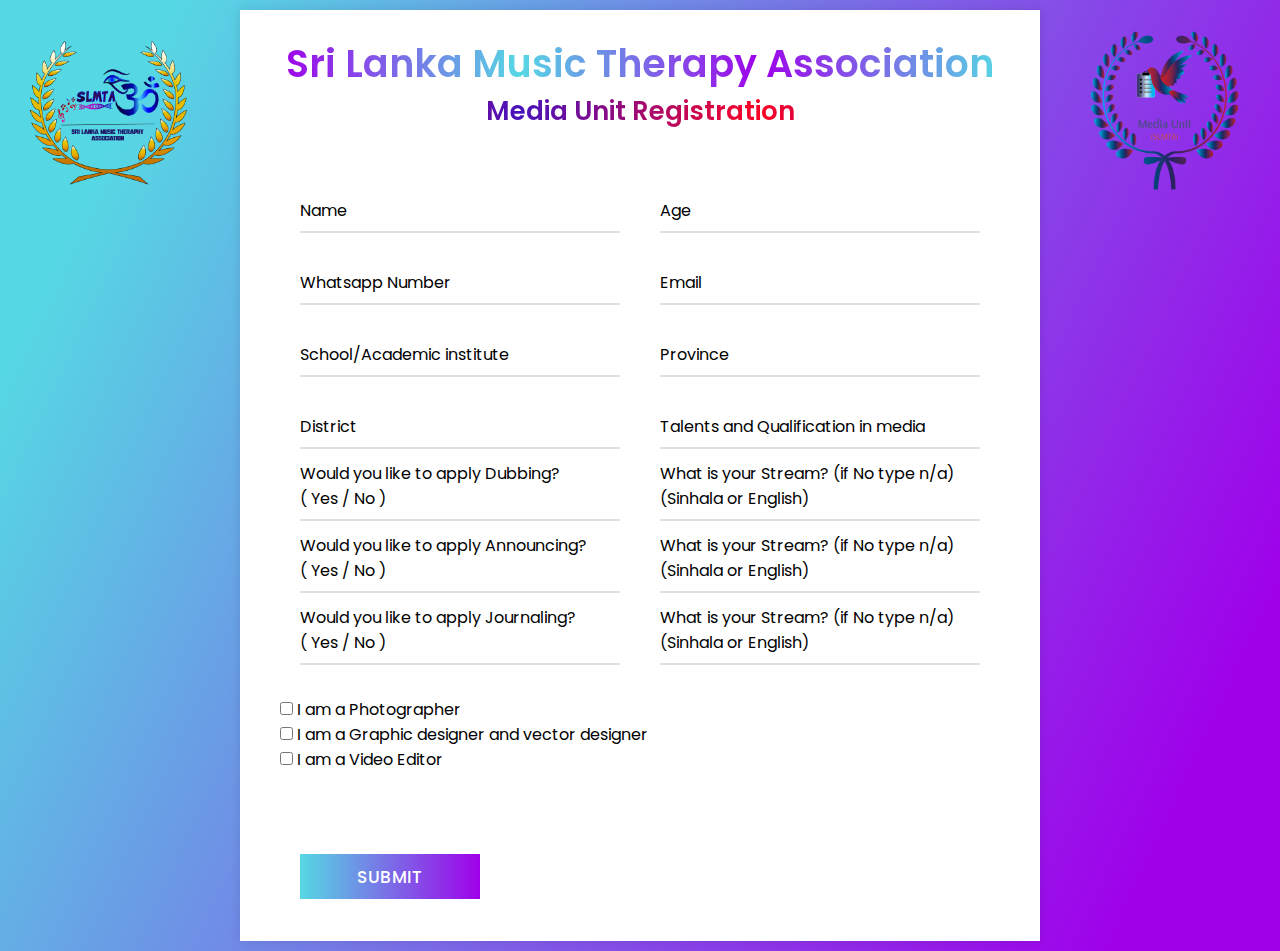
==== index.html @ 9f84288b "Update index.html" ====
<!DOCTYPE html>
<Head>
   <title>Media Unit Registration</title>
   <link rel="stylesheet" href="styles.css">
   <meta name="viewport" content="width=device-width, initial-scale=1.0">
   <link rel="icon" type="image/x-icon" href="/images/favicon.ico">

</Head>
<body>

  <!--<div class="login-box">
    <h2>Media Unit Registration</h2>
  <div class="login-box">
    <form method="POST" action="https://script.google.com/macros/s/AKfycbwlajKl7JKQWzt21GczeJNdvk8R4gwn4f8wkMARCUDbWmtTAyko8d8rWEUf4PyGnw3NqQ/exec">
      <div class="user-box">
       <input name="Email" type="email" placeholder="Email" required>
      </div> 
       <div class="user-box">
         <input name="Name" type="text" placeholder="Name" required>
        </div>
       
     <button type="submit">Send</button>
    </form>
  </div> -->
  
 
 <div id="">
    <img src="Artboard 1.png" class="ribbon"/>
 </div>
 <div id="">
  <img src="Artboard-1.png" class="ribbon1"/>
</div>

  <div class="container">
    <div class="text">
       Sri Lanka Music Therapy Association 
    </div>
    <div class="text1">
      Media Unit Registration
    </div>
    
      
      
    <form method="POST" action="https://script.google.com/macros/s/AKfycbwZbk7I2KKvPENpP1dNNU8o6AcaLxayD1OsNmMtJYJhrAs-JM82v4S8M_LdCzqXC4WZSA/exec">
       <div class="form-row">
          <div class="input-data">
             <input name="Name" type="text" required>
             <div class="underline"></div>
             <label for="">Name</label>
          </div>
          <br>
          <div class="input-data">
             <input name="Age" type="text" required>
             <div class="underline"></div>
             <label for="">Age</label>
          </div>
          <br>
       </div>
       <div class="form-row">
        <div class="input-data">
           <input name="Whatsapp Number" type="text" required>
           <div class="underline"></div>
           <label for="">Whatsapp Number</label>
        </div>
        <br>
        <div class="input-data">
           <input name="Email" type="text" required>
           <div class="underline"></div>
           <label for="">Email</label>
        </div>
        <br>
     </div>
       <div class="form-row">
          <div class="input-data">
             <input name="School/Academic" type="text" required>
             <div class="underline"></div>
             <label for="">School/Academic institute</label>
          </div>
          <br>
          <div class="input-data">
             <input name="Provine" type="text" required>
             <div class="underline"></div>
             <label for="">Province</label>
          </div>
          <br>
       </div>
       <div class="form-row">
        <div class="input-data">
           <input name="District" type="text" required>
           <div class="underline"></div>
           <label for="">District</label>
        </div> 
        <br>
        <div class="input-data">
           <input name="Talent & Qualification" type="text" required>
           <div class="underline"></div>
           <label for="">Talents and Qualification in media</label>
        </div>
        <br>  
       </div>
     <div class="form-row">
      <div class="input-data">
         <input name="Dubbing" type="text" required>
         <div class="underline"></div>
         <label for="">Would you like to apply Dubbing?<br> ( Yes / No )</label>
      </div>
      <br>
       <div class="input-data">
         <input name="Dubbing Stream" type="text" required>
         <div class="underline"></div>
         <label for="">What is your Stream? (if No type n/a)<br> (Sinhala or English)</label>
      </div>
      <br> 
   </div>
   <div class="form-row">
      <div class="input-data">
         <input name="Announcing" type="text" required>
         <div class="underline"></div>
         <label for="">Would you like to apply Announcing?<br> ( Yes / No )</label>
      </div>
      <br>
      
       <div class="input-data">
         <input name="Announcing Stream" type="text" required>
         <div class="underline"></div>
         <label for="">What is your Stream? (if No type n/a)<br> (Sinhala or English)</label>
      </div> 
      <br>
   </div>
   <div class="form-row">
    <div class="input-data">
       <input name="Journaling" type="text" required>
       <div class="underline"></div>
       <label for="">Would you like to apply Journaling?<br> ( Yes / No )</label>
    </div>
    <br>
     <div class="input-data">
       <input name="Journaling Stream" type="text" required>
       <div class="underline"></div>
       <label for="">What is your Stream? (if No type n/a)<br> (Sinhala or English)</label>
    </div> 
    <br>
   </div>
   <input type="checkbox" id="I am a Photographer" name="Photographer" value="True">
   <label for="vehicle1">I am a Photographer</label><br>
   <input type="checkbox" id="vehicle2" name="Graphic desiner" value="True">
   <label for="vehicle2">I am a Graphic designer and vector designer</label><br>
   <input type="checkbox" id="vehicle3" name="Video editor" value="True">
   <label for="vehicle3">I am a Video Editor</label><br><br>
       
          <br />
          
          <div class="form-row submit-btn">
             <div class="input-data">
                <div class="inner"></div>
                <input type="submit" value="submit"   >
             </div>
          </div>
        
    </form>
    </div>
    

</body>
---- styles.css ----
@import url('https://fonts.googleapis.com/css?family=Poppins:400,500,600,700&display=swap');
*{
  margin: 0;
  padding: 0;
  outline: none;
  box-sizing: border-box;
  font-family: 'Poppins', sans-serif;
}
body{
  display: flex;
  align-items: center;
  justify-content: center;
  min-height: 100vh;
  padding: 10px;
  font-family: 'Poppins', sans-serif;
  background: linear-gradient(115deg, #56d8e4 10%, #9f01ea 90%);
}
.container{
  max-width: 1000px;
  background: #fff;
  width: 800px;
  padding: 25px 40px 10px 40px;
  box-shadow: 0px 0px 10px rgba(0,0,0,0.1);
}
.container .text{
  text-align: center;
  font-size: 38px;
  font-weight: 600;
  font-family: 'Poppins', sans-serif;
  background: -webkit-linear-gradient(right, #56d8e4, #9f01ea, #56d8e4, #9f01ea);
  -webkit-background-clip: text;
  -webkit-text-fill-color: transparent;
}
.container .text1{
  text-align: center;
  font-size: 26px;
  font-weight: 600;
  font-family: 'Poppins', sans-serif;
  background: -webkit-linear-gradient(right, #4612bd, #fd0224, #4612bd, #fd0224);
  -webkit-background-clip: text;
  -webkit-text-fill-color: transparent;
}
.container form{
  padding: 30px 0 0 0;
}
.container form .form-row{
  display: flex;
  margin: 32px 0;
}
form .form-row .input-data{
  width: 100%;
  height: 40px;
  margin: 0 20px;
  position: relative;
}
form .form-row .textarea{
  height: 70px;
}
.input-data input,
.textarea textarea{
  display: block;
  width: 100%;
  height: 100%;
  border: none;
  font-size: 17px;
  border-bottom: 2px solid rgba(0,0,0, 0.12);
}
.input-data input:focus ~ label, .textarea textarea:focus ~ label,
.input-data input:valid ~ label, .textarea textarea:valid ~ label{
  transform: translateY(-20px);
  font-size: 14px;
  color: #3498db;
}
.textarea textarea{
  resize: none;
  padding-top: 10px;
}
.input-data label{
  position: absolute;
  pointer-events: none;
  bottom: 10px;
  font-size: 16px;
  transition: all 0.3s ease;
}
.textarea label{
  width: 100%;
  bottom: 40px;
  background: #fff;
}
.input-data .underline{
  position: absolute;
  bottom: 0;
  height: 2px;
  width: 100%;
}
.input-data .underline:before{
  position: absolute;
  content: "";
  height: 2px;
  width: 100%;
  background: #3498db;
  transform: scaleX(0);
  transform-origin: center;
  transition: transform 0.3s ease;
}
.input-data input:focus ~ .underline:before,
.input-data input:valid ~ .underline:before,
.textarea textarea:focus ~ .underline:before,
.textarea textarea:valid ~ .underline:before{
  transform: scale(1);
}
.submit-btn .input-data{
  overflow: hidden;
  height: 45px!important;
  width: 25%!important;
}
.submit-btn .input-data .inner{
  height: 100%;
  width: 300%;
  position: absolute;
  left: -100%;
  background: -webkit-linear-gradient(right, #56d8e4, #9f01ea, #56d8e4, #9f01ea);
  transition: all 0.4s;
}
.submit-btn .input-data:hover .inner{
  left: 0;
}
.submit-btn .input-data input{
  background: none;
  border: none;
  color: #fff;
  font-size: 17px;
  font-weight: 500;
  text-transform: uppercase;
  letter-spacing: 1px;
  cursor: pointer;
  position: relative;
  z-index: 2;
}
@media (max-width: 700px) {
  .container .text{
    font-size: 30px;
  }
  .container form{
    padding: 10px 0 0 0;
  }
  .container form .form-row{
    display: block;
  }
  form .form-row .input-data{
    margin: 35px 0!important;
  }
  .submit-btn .input-data{
    width: 40%!important;
  }
}



img.ribbon { 
  width: 14.5%;
  height: auto;
  opacity: 1;
  position: absolute;
  top: 8px;
  left: 16px;
  font-size: 18px;
}
img.ribbon1 { 
  width: 16%;
  height: auto;
  opacity: 1;
  position:absolute;
  align-content: left;
  top: 8px;
  right: 16px;
  font-size: 18px;
}
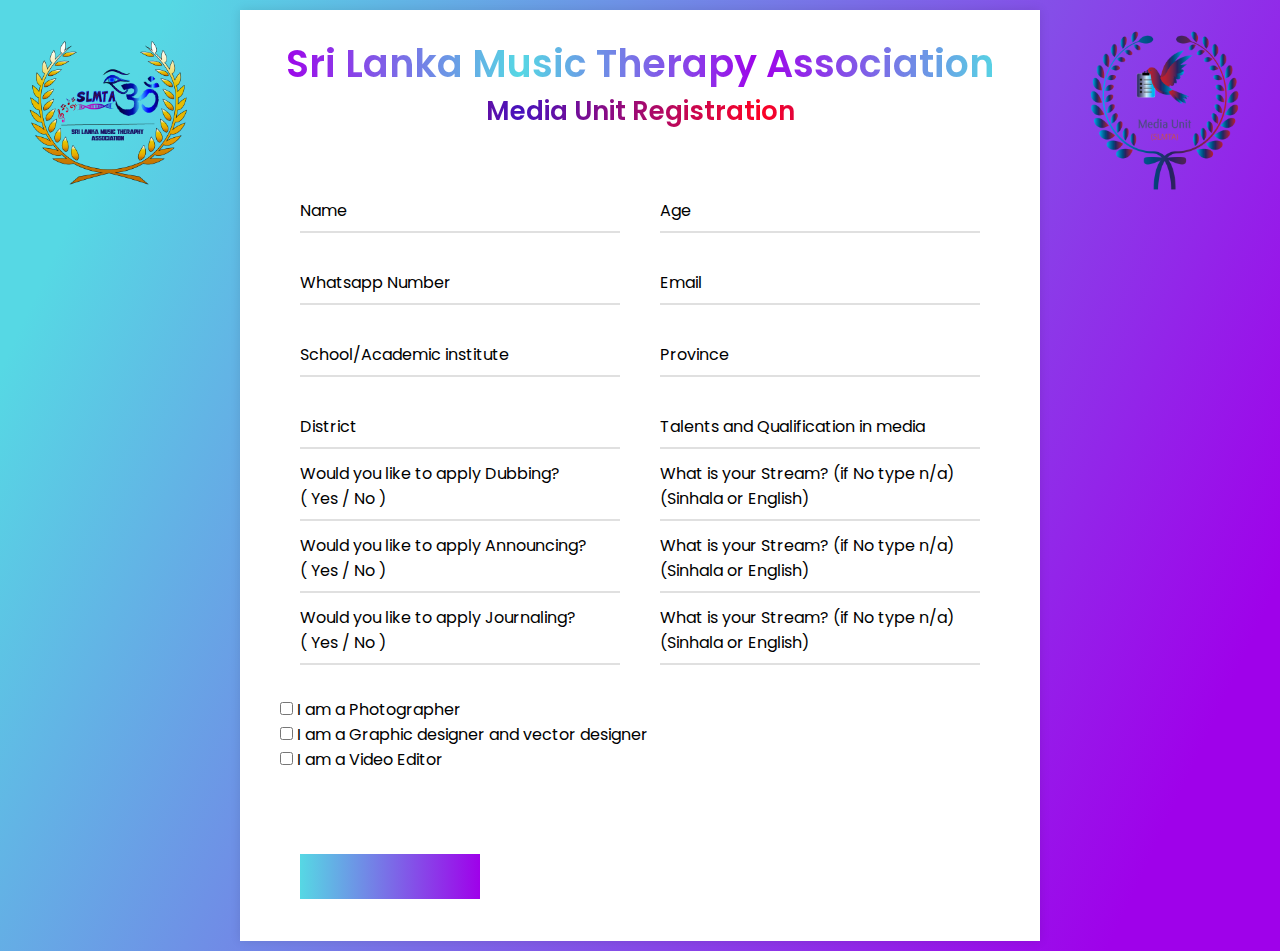
==== commit 971d25e0: "Update index.html" ====
--- a/index.html
+++ b/index.html
@@ -153,7 +153,7 @@
           <div class="form-row submit-btn">
              <div class="input-data">
                 <div class="inner"></div>
-                <input type="submit" value="submit"   >
+                <button class="btn btn-block btn-primary" >Submit &#10132;</button>
              </div>
           </div>
         
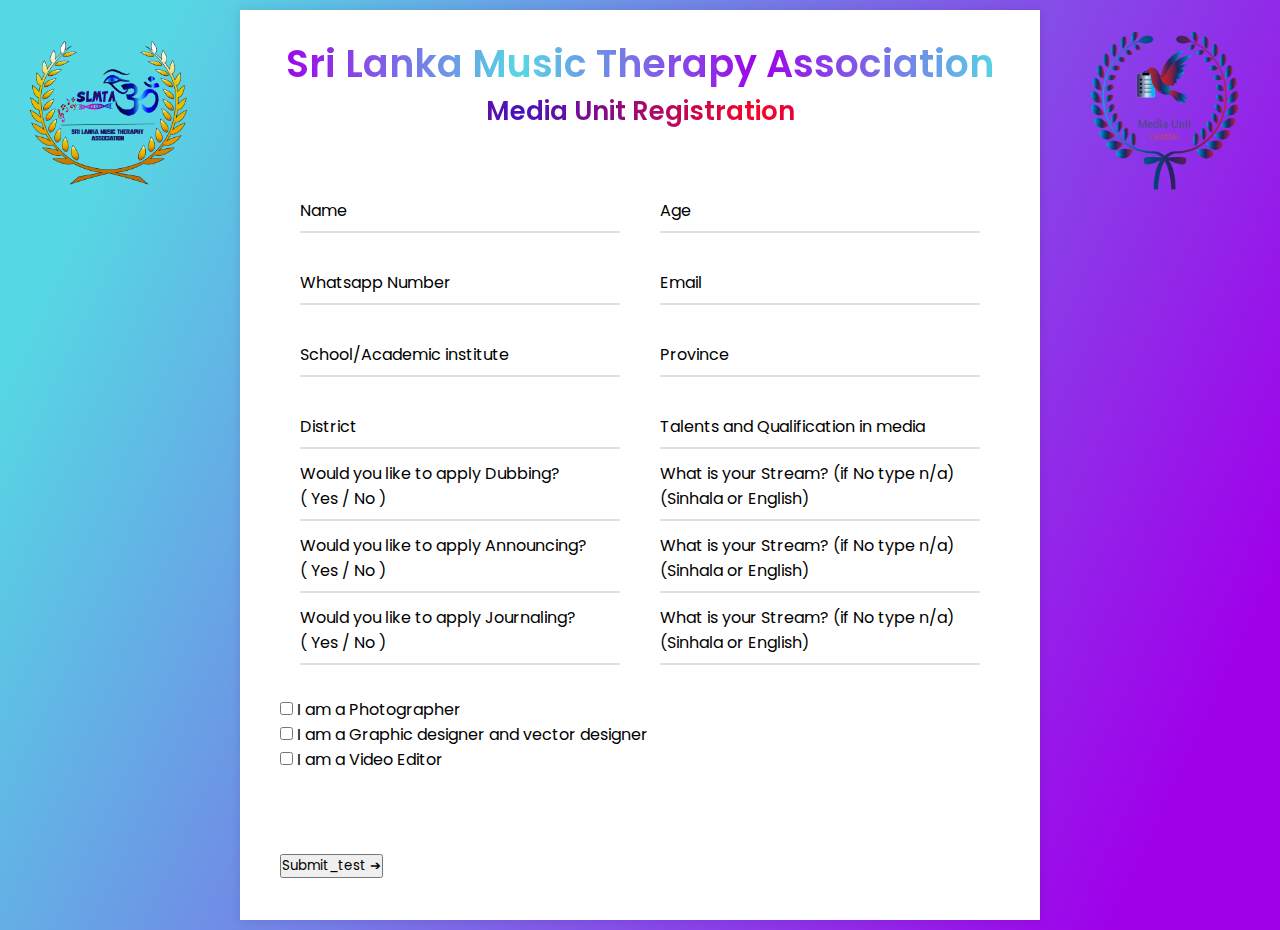
==== commit 6c2b3515: "Update index.html" ====
--- a/index.html
+++ b/index.html
@@ -151,9 +151,7 @@
           <br />
           
           <div class="form-row submit-btn">
-             <div class="input-data">
-                <div class="inner"></div>
-                <button class="btn btn-block btn-primary" >Submit &#10132;</button>
+                <button>Submit_test &#10132;</button>
              </div>
           </div>
         
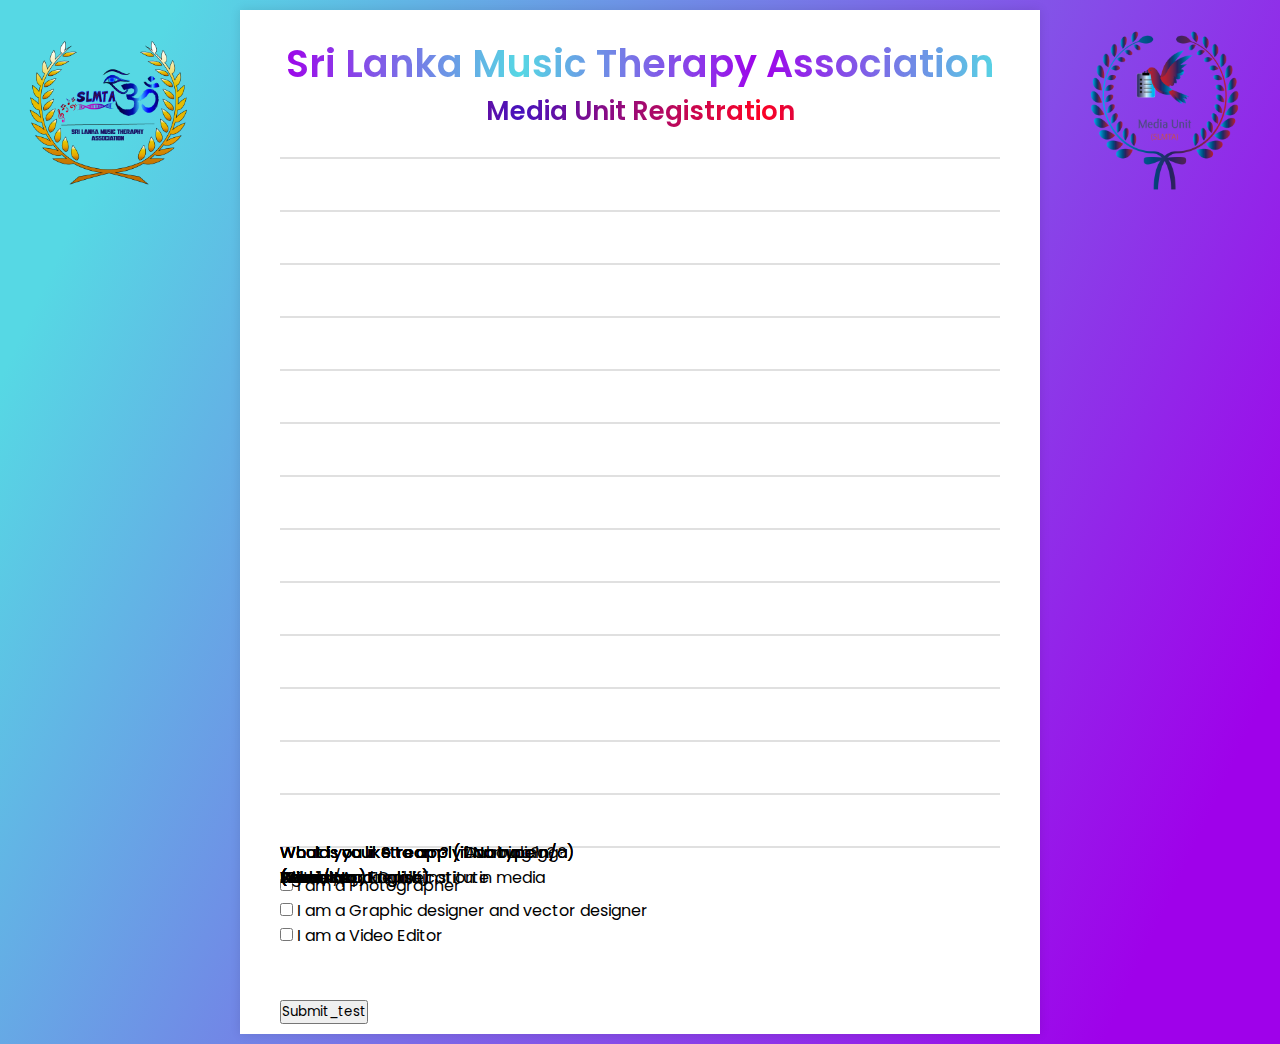
==== commit b068d0c7: "Update index.html" ====
--- a/index.html
+++ b/index.html
@@ -41,7 +41,7 @@
     
       
       
-    <form method="POST" action="https://script.google.com/macros/s/AKfycbwZbk7I2KKvPENpP1dNNU8o6AcaLxayD1OsNmMtJYJhrAs-JM82v4S8M_LdCzqXC4WZSA/exec">
+    <!--<form method="POST" action="https://script.google.com/macros/s/AKfycbwZbk7I2KKvPENpP1dNNU8o6AcaLxayD1OsNmMtJYJhrAs-JM82v4S8M_LdCzqXC4WZSA/exec">-->
        <div class="form-row">
           <div class="input-data">
              <input name="Name" type="text" required>
@@ -151,12 +151,23 @@
           <br />
           
           <div class="form-row submit-btn">
-                <button>Submit_test &#10132;</button>
+                <button>Submit_test</button>
              </div>
           </div>
         
-    </form>
+   <!-- </form>-->
     </div>
+    <script>
+        const scriptURL = 'https://script.google.com/macros/s/AKfycbwZbk7I2KKvPENpP1dNNU8o6AcaLxayD1OsNmMtJYJhrAs-JM82v4S8M_LdCzqXC4WZSA/exec'
+        const form = document.forms['product']
+      
+        form.addEventListener('submit', e => {
+          e.preventDefault()
+          fetch(scriptURL, { method: 'POST', body: new FormData(form)})
+            .then(() => {  location.replace("./pakaya.html"); })
+            .catch(error => console.error('Error!', error.message))
+        })
+      </script>
     
 
 </body>
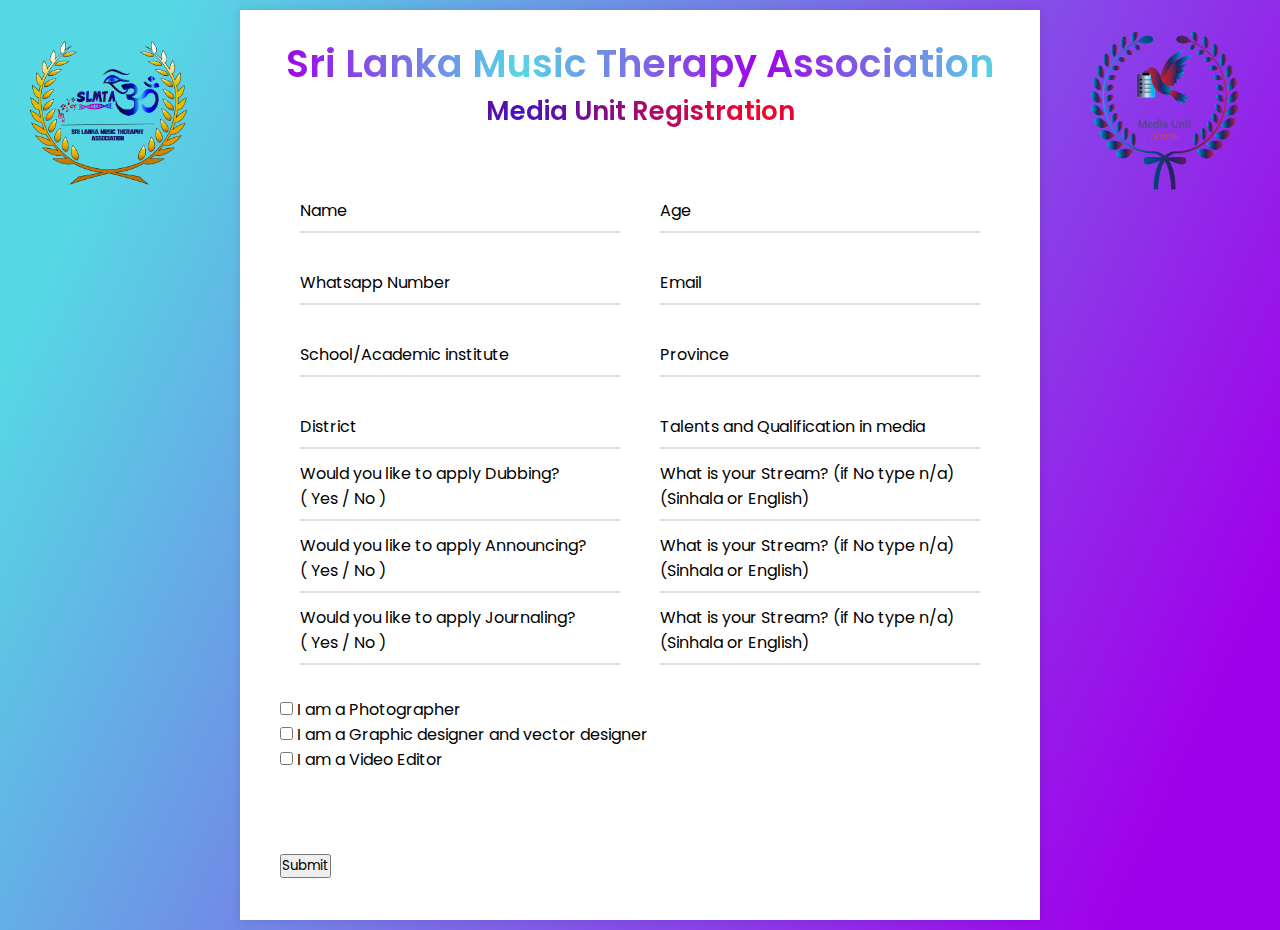
==== commit 19f68eb7: "Update index.html" ====
--- a/index.html
+++ b/index.html
@@ -1,4 +1,4 @@
-<!DOCTYPE html>
+<!--<!DOCTYPE html>
 <Head>
    <title>Media Unit Registration</title>
    <link rel="stylesheet" href="styles.css">
@@ -24,7 +24,7 @@
   </div> -->
   
  
- <div id="">
+<!-- <div id="">
     <img src="Artboard 1.png" class="ribbon"/>
  </div>
  <div id="">
@@ -41,7 +41,7 @@
     
       
       
-    <!--<form method="POST" action="https://script.google.com/macros/s/AKfycbwZbk7I2KKvPENpP1dNNU8o6AcaLxayD1OsNmMtJYJhrAs-JM82v4S8M_LdCzqXC4WZSA/exec">-->
+    <form method="POST" action="https://script.google.com/macros/s/AKfycbwZbk7I2KKvPENpP1dNNU8o6AcaLxayD1OsNmMtJYJhrAs-JM82v4S8M_LdCzqXC4WZSA/exec">
        <div class="form-row">
           <div class="input-data">
              <input name="Name" type="text" required>
@@ -155,7 +155,7 @@
              </div>
           </div>
         
-   <!-- </form>-->
+   </form>
     </div>
     <script>
         const scriptURL = 'https://script.google.com/macros/s/AKfycbwZbk7I2KKvPENpP1dNNU8o6AcaLxayD1OsNmMtJYJhrAs-JM82v4S8M_LdCzqXC4WZSA/exec'
@@ -170,6 +170,170 @@
       </script>
     
 
+</body>-->
+
+
+
+
+<!DOCTYPE html>
+<html>
+
+<head>
+   <title>Media Unit Registration</title>
+   <link rel="stylesheet" href="styles.css">
+   <meta name="viewport" content="width=device-width, initial-scale=1.0">
+   <link rel="icon" type="image/x-icon" href="/images/favicon.ico">
+</head>
+
+<body>
+  <!-- <div class="login-box">
+    <h2>Media Unit Registration</h2>
+  </div> -->
+
+  <div id="">
+    <img src="Artboard 1.png" class="ribbon" alt="Ribbon">
+  </div>
+  <div id="">
+    <img src="Artboard-1.png" class="ribbon1" alt="Ribbon 1">
+  </div>
+
+  <div class="container">
+    <div class="text">
+      Sri Lanka Music Therapy Association
+    </div>
+    <div class="text1">
+      Media Unit Registration
+    </div>
+
+    <form method="POST" action="https://script.google.com/macros/s/AKfycbwZbk7I2KKvPENpP1dNNU8o6AcaLxayD1OsNmMtJYJhrAs-JM82v4S8M_LdCzqXC4WZSA/exec" name="product">
+      <div class="form-row">
+        <div class="input-data">
+          <input name="Name" type="text" required>
+          <div class="underline"></div>
+          <label for="Name">Name</label>
+        </div>
+        <br>
+        <div class="input-data">
+          <input name="Age" type="text" required>
+          <div class="underline"></div>
+          <label for="Age">Age</label>
+        </div>
+        <br>
+      </div>
+      <div class="form-row">
+        <div class="input-data">
+          <input name="Whatsapp Number" type="text" required>
+          <div class="underline"></div>
+          <label for="Whatsapp Number">Whatsapp Number</label>
+        </div>
+        <br>
+        <div class="input-data">
+          <input name="Email" type="email" required>
+          <div class="underline"></div>
+          <label for="Email">Email</label>
+        </div>
+        <br>
+      </div>
+      <div class="form-row">
+        <div class="input-data">
+          <input name="School/Academic" type="text" required>
+          <div class="underline"></div>
+          <label for="School/Academic">School/Academic institute</label>
+        </div>
+        <br>
+        <div class="input-data">
+          <input name="Province" type="text" required>
+          <div class="underline"></div>
+          <label for="Province">Province</label>
+        </div>
+        <br>
+      </div>
+      <div class="form-row">
+        <div class="input-data">
+          <input name="District" type="text" required>
+          <div class="underline"></div>
+          <label for="District">District</label>
+        </div>
+        <br>
+        <div class="input-data">
+          <input name="Talent & Qualification" type="text" required>
+          <div class="underline"></div>
+          <label for="Talent & Qualification">Talents and Qualification in media</label>
+        </div>
+        <br>
+      </div>
+      <div class="form-row">
+        <div class="input-data">
+          <input name="Dubbing" type="text" required>
+          <div class="underline"></div>
+          <label for="Dubbing">Would you like to apply Dubbing?<br> ( Yes / No )</label>
+        </div>
+        <br>
+        <div class="input-data">
+          <input name="Dubbing Stream" type="text" required>
+          <div class="underline"></div>
+          <label for="Dubbing Stream">What is your Stream? (if No type n/a)<br> (Sinhala or English)</label>
+        </div>
+        <br>
+      </div>
+      <div class="form-row">
+        <div class="input-data">
+          <input name="Announcing" type="text" required>
+          <div class="underline"></div>
+          <label for="Announcing">Would you like to apply Announcing?<br> ( Yes / No )</label>
+        </div>
+        <br>
+        <div class="input-data">
+          <input name="Announcing Stream" type="text" required>
+          <div class="underline"></div>
+          <label for="Announcing Stream">What is your Stream? (if No type n/a)<br> (Sinhala or English)</label>
+        </div>
+        <br>
+      </div>
+      <div class="form-row">
+        <div class="input-data">
+          <input name="Journaling" type="text" required>
+          <div class="underline"></div>
+          <label for="Journaling">Would you like to apply Journaling?<br> ( Yes / No )</label>
+        </div>
+        <br>
+        <div class="input-data">
+          <input name="Journaling Stream" type="text" required>
+          <div class="underline"></div>
+          <label for="Journaling Stream">What is your Stream? (if No type n/a)<br> (Sinhala or English)</label>
+        </div>
+        <br>
+      </div>
+      <input type="checkbox" id="Photographer" name="Photographer" value="True">
+      <label for="Photographer">I am a Photographer</label><br>
+      <input type="checkbox" id="GraphicDesigner" name="Graphic designer" value="True">
+      <label for="GraphicDesigner">I am a Graphic designer and vector designer</label><br>
+      <input type="checkbox" id="VideoEditor" name="Video editor" value="True">
+      <label for="VideoEditor">I am a Video Editor</label><br><br>
+
+      <br />
+      <div class="form-row submit-btn">
+        <button type="submit">Submit</button>
+      </div>
+    </form>
+  </div>
+
+  <script>
+    const scriptURL = 'https://script.google.com/macros/s/AKfycbwZbk7I2KKvPENpP1dNNU8o6AcaLxayD1OsNmMtJYJhrAs-JM82v4S8M_LdCzqXC4WZSA/exec'
+    const form = document.forms['product']
+
+    form.addEventListener('submit', e => {
+      e.preventDefault()
+      fetch(scriptURL, { method: 'POST', body: new FormData(form) })
+        .then(() => {
+          location.replace("./pakaya.html");
+        })
+        .catch(error => console.error('Error!', error.message))
+    })
+  </script>
+
 </body>
 
-
+</html>
+
+
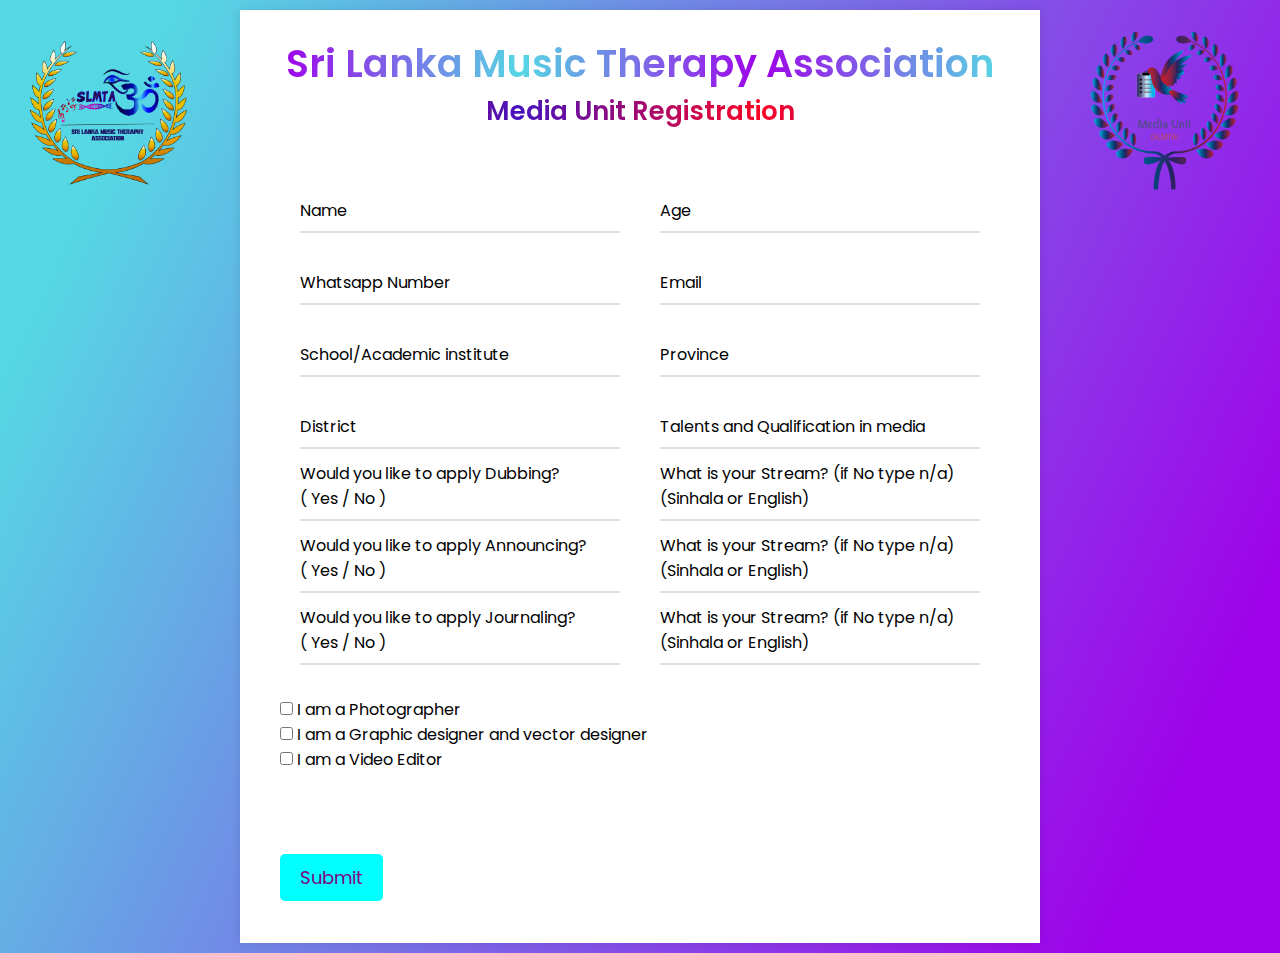
==== commit e8eafaa7: "Update index.html" ====
--- a/index.html
+++ b/index.html
@@ -313,7 +313,7 @@
 
       <br />
       <div class="form-row submit-btn">
-        <button type="submit">Submit</button>
+        <button type="submit" class="futuristic-button">Submit</button>
       </div>
     </form>
   </div>
@@ -326,7 +326,7 @@
       e.preventDefault()
       fetch(scriptURL, { method: 'POST', body: new FormData(form) })
         .then(() => {
-          location.replace("./pakaya.html");
+          location.replace("./tnky.html");
         })
         .catch(error => console.error('Error!', error.message))
     })
--- a/styles.css
+++ b/styles.css
@@ -176,3 +176,24 @@
   right: 16px;
   font-size: 18px;
 }
+
+
+
+
+/* Define the futuristic button styles */
+  .futuristic-button {
+    background-color: cyan; /* Set the background color to cyan */
+    color: purple; /* Set the text color to purple */
+    border: none; /* Remove the button border */
+    padding: 10px 20px; /* Add some padding for better appearance */
+    font-size: 18px; /* Adjust the font size */
+    cursor: pointer; /* Change cursor on hover */
+    border-radius: 5px; /* Add a slight border radius for rounded corners */
+    transition: background-color 0.3s, color 0.3s; /* Add smooth transition effects */
+  }
+
+  /* Define hover styles for the button */
+  .futuristic-button:hover {
+    background-color: purple; /* Change background color to purple on hover */
+    color: cyan; /* Change text color to cyan on hover */
+  }
--- a/styles.css
+++ b/styles.css
@@ -176,3 +176,24 @@
   right: 16px;
   font-size: 18px;
 }
+
+
+
+
+/* Define the futuristic button styles */
+  .futuristic-button {
+    background-color: cyan; /* Set the background color to cyan */
+    color: purple; /* Set the text color to purple */
+    border: none; /* Remove the button border */
+    padding: 10px 20px; /* Add some padding for better appearance */
+    font-size: 18px; /* Adjust the font size */
+    cursor: pointer; /* Change cursor on hover */
+    border-radius: 5px; /* Add a slight border radius for rounded corners */
+    transition: background-color 0.3s, color 0.3s; /* Add smooth transition effects */
+  }
+
+  /* Define hover styles for the button */
+  .futuristic-button:hover {
+    background-color: purple; /* Change background color to purple on hover */
+    color: cyan; /* Change text color to cyan on hover */
+  }
